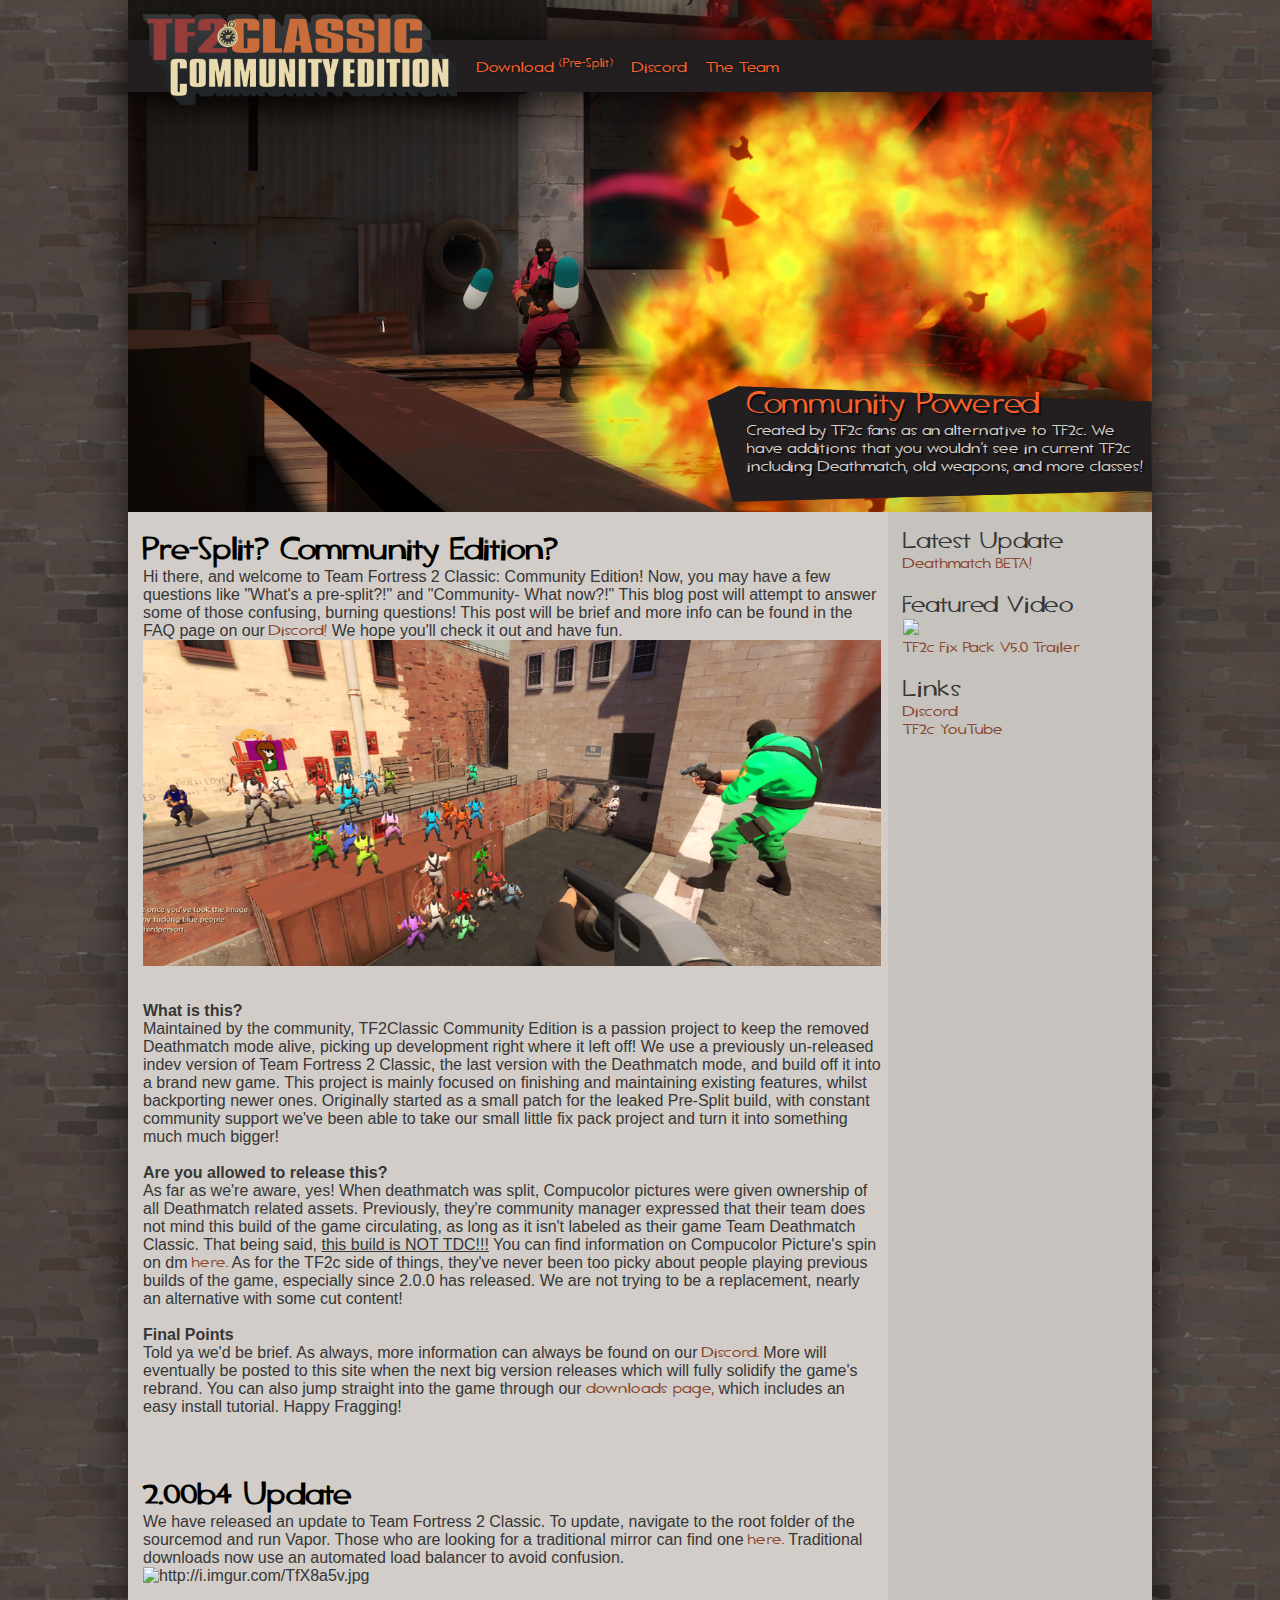
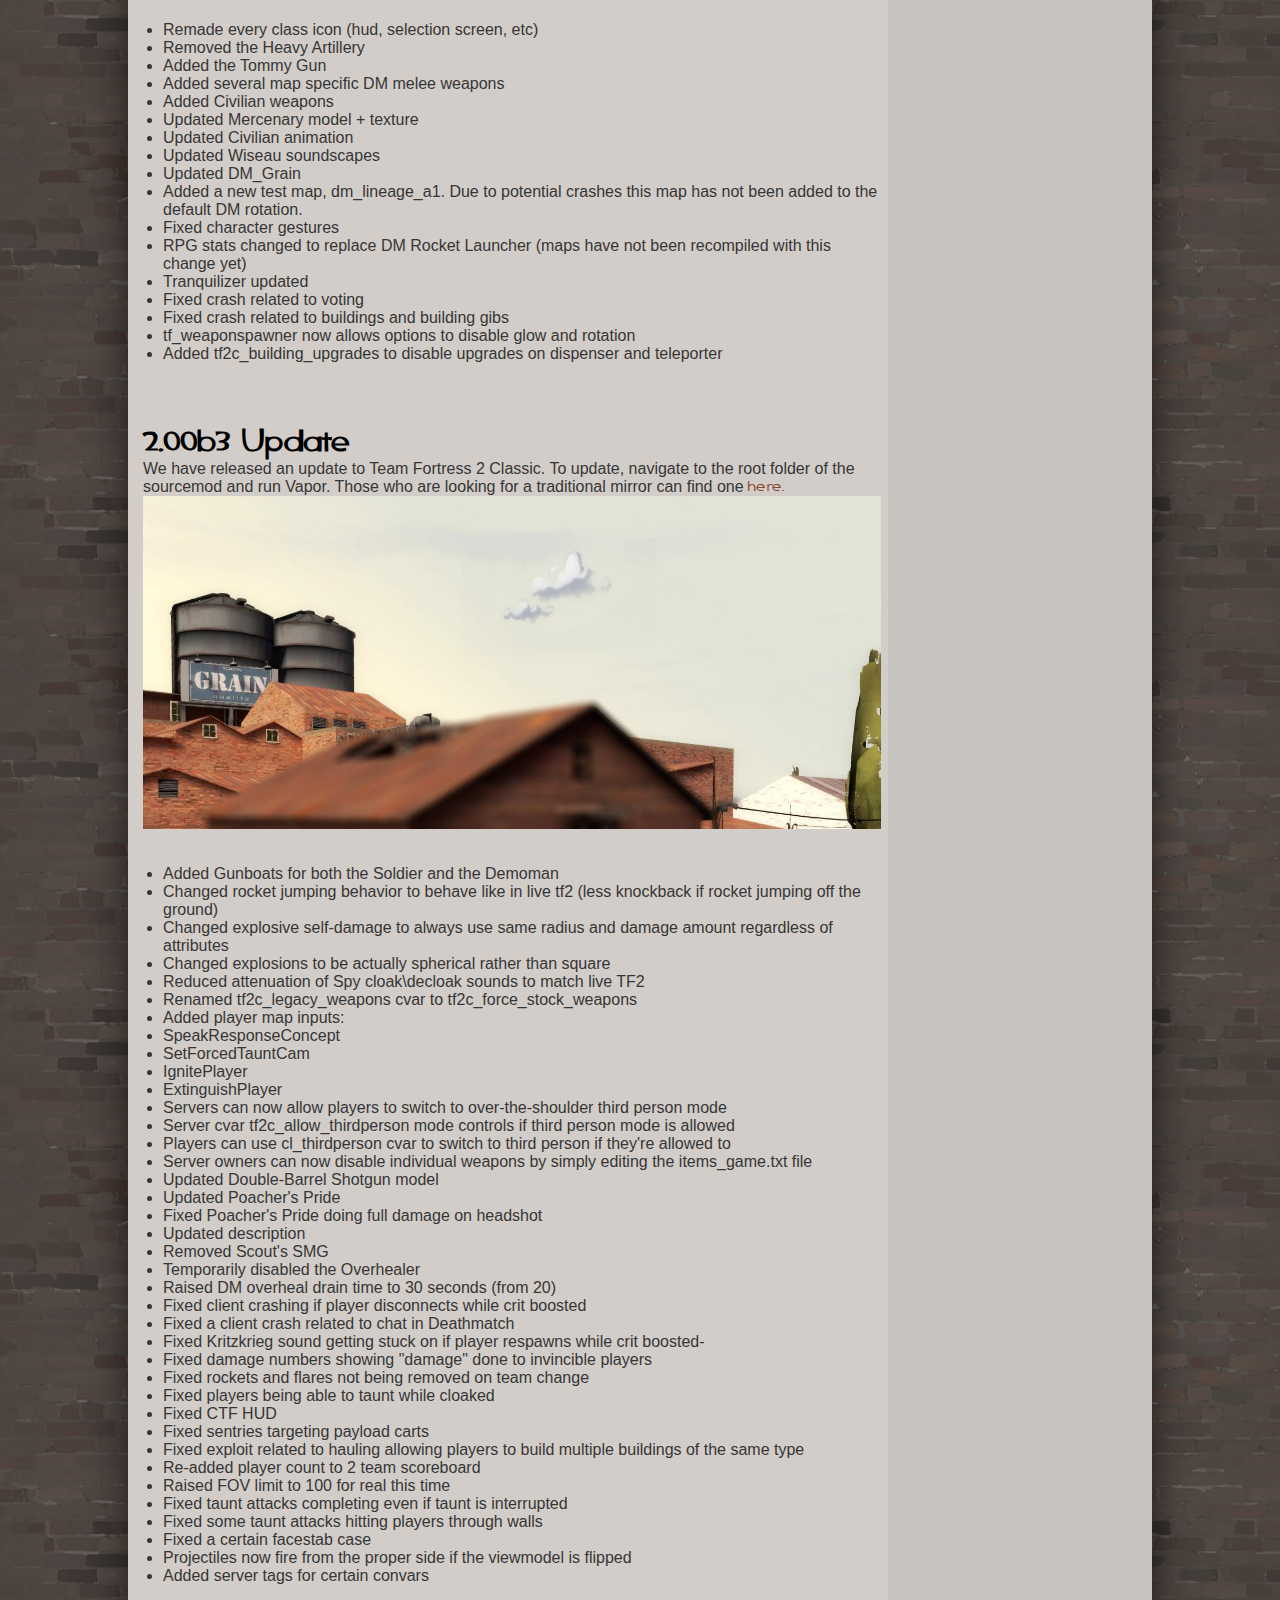
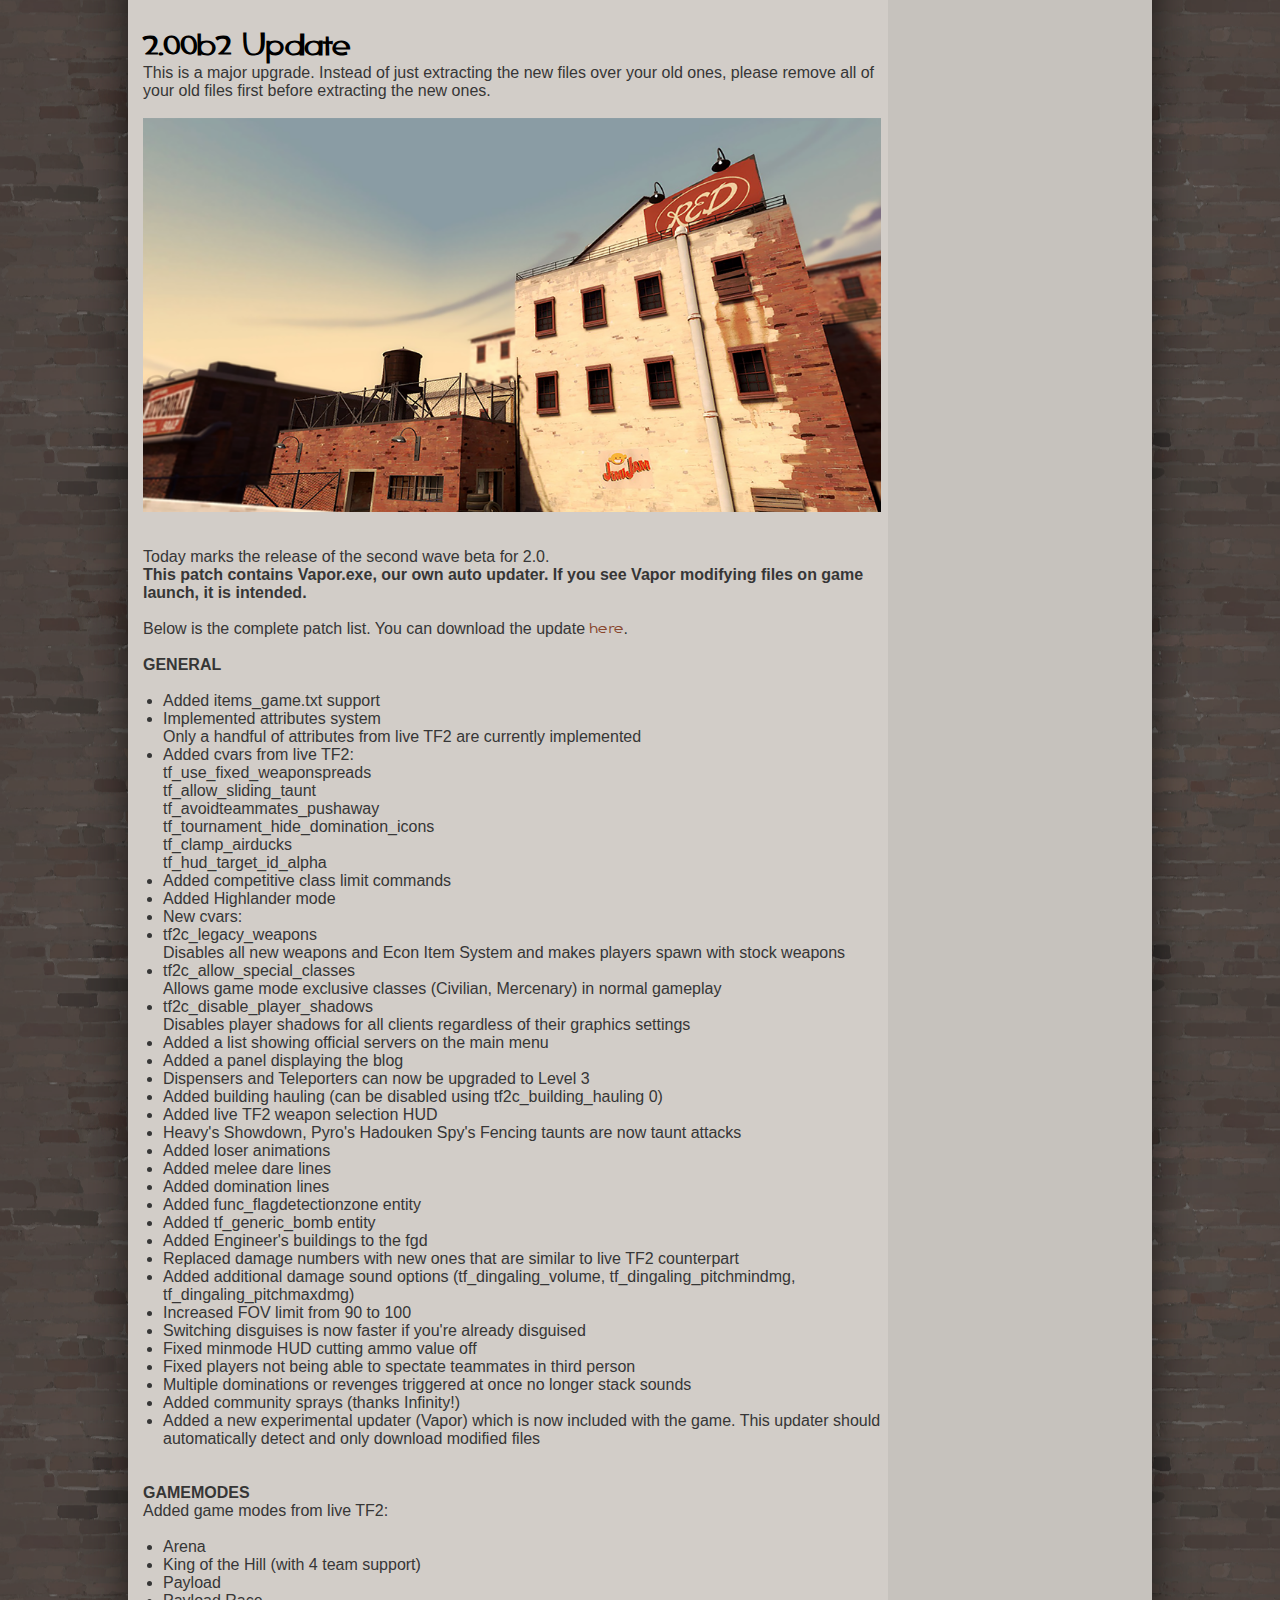
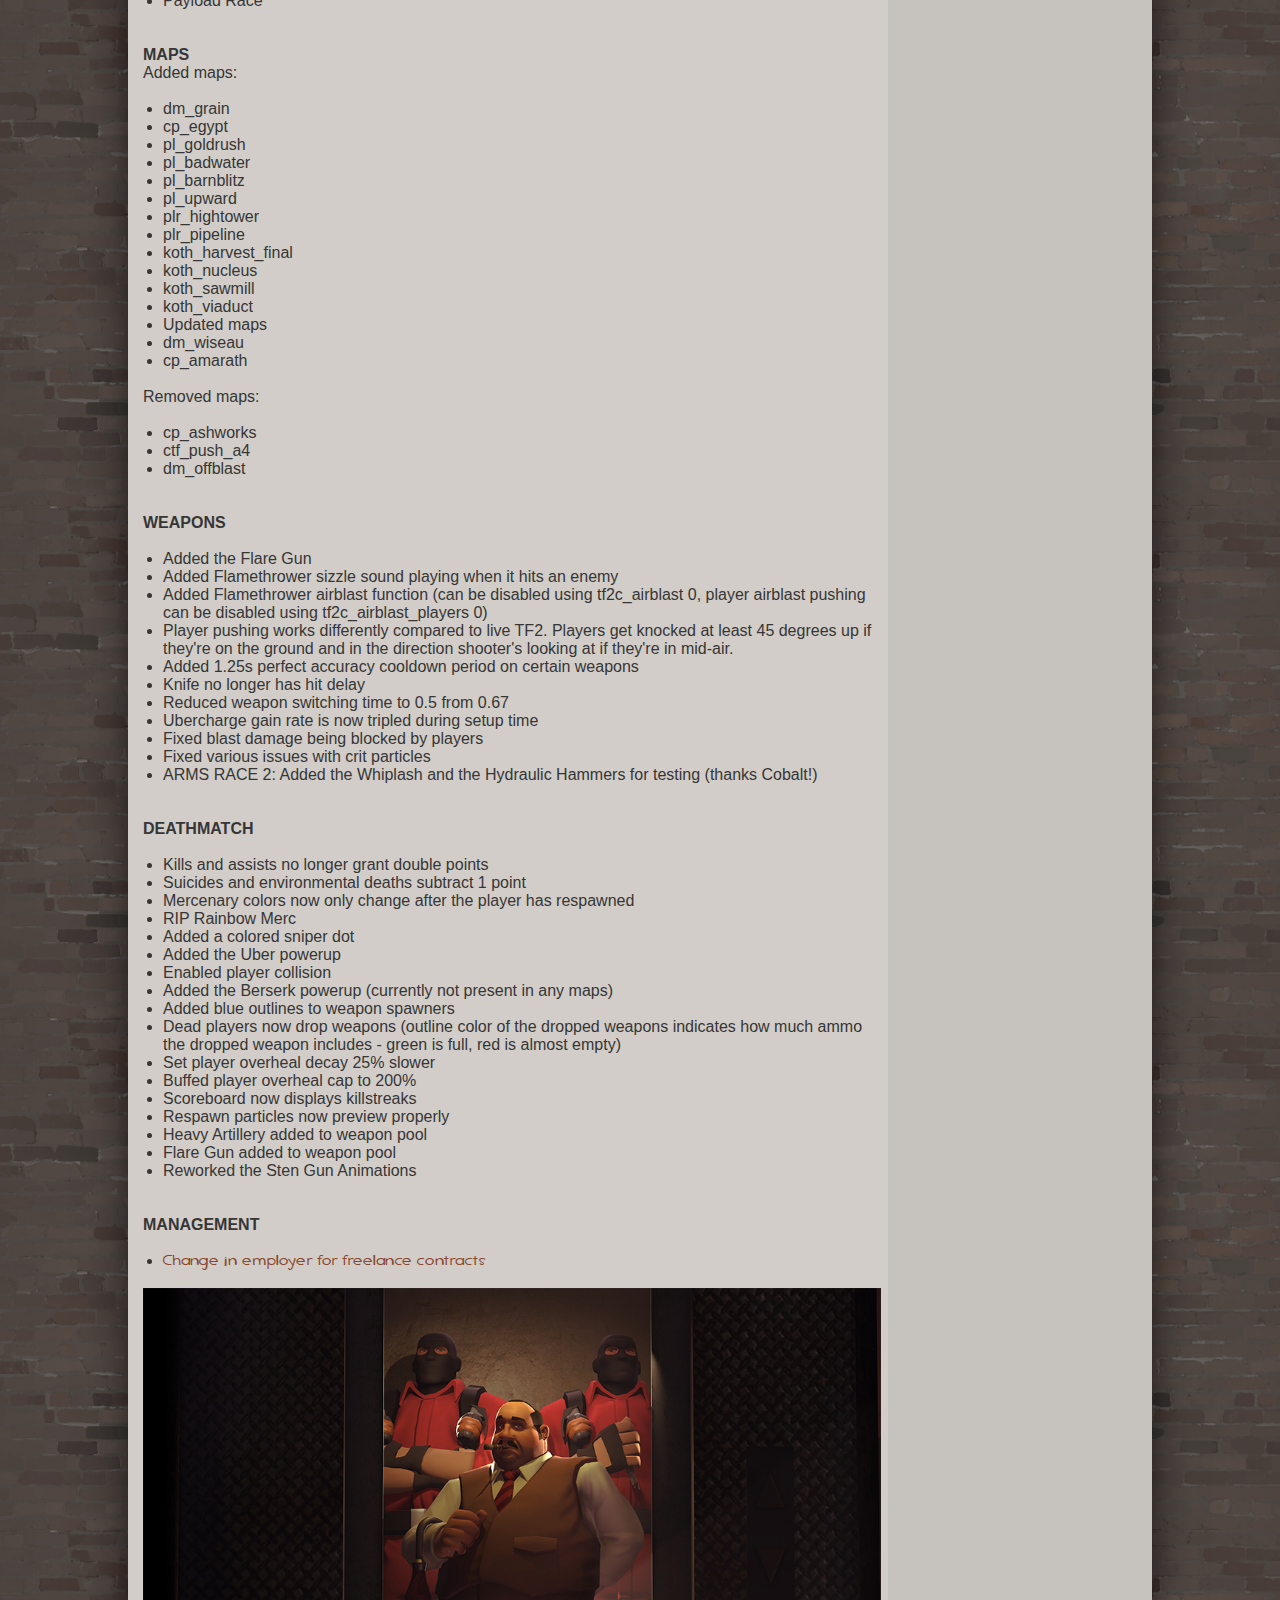
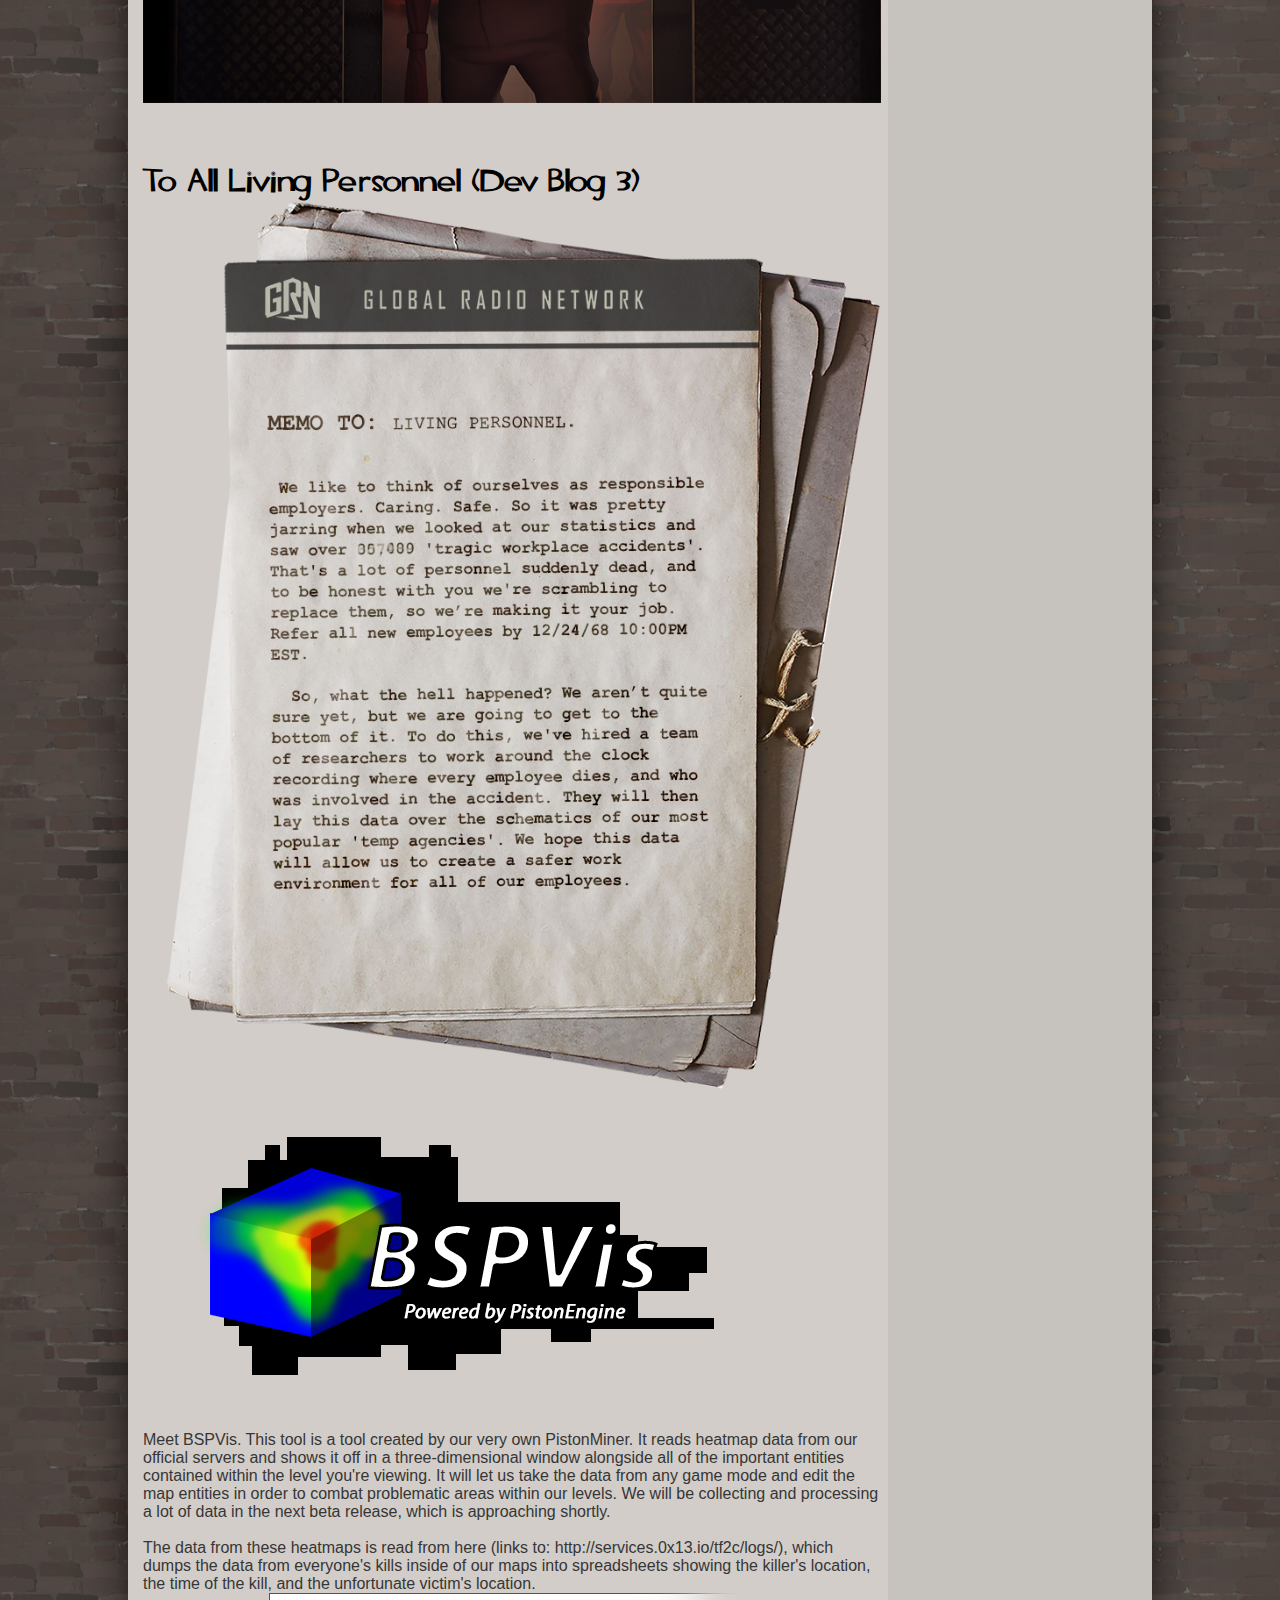
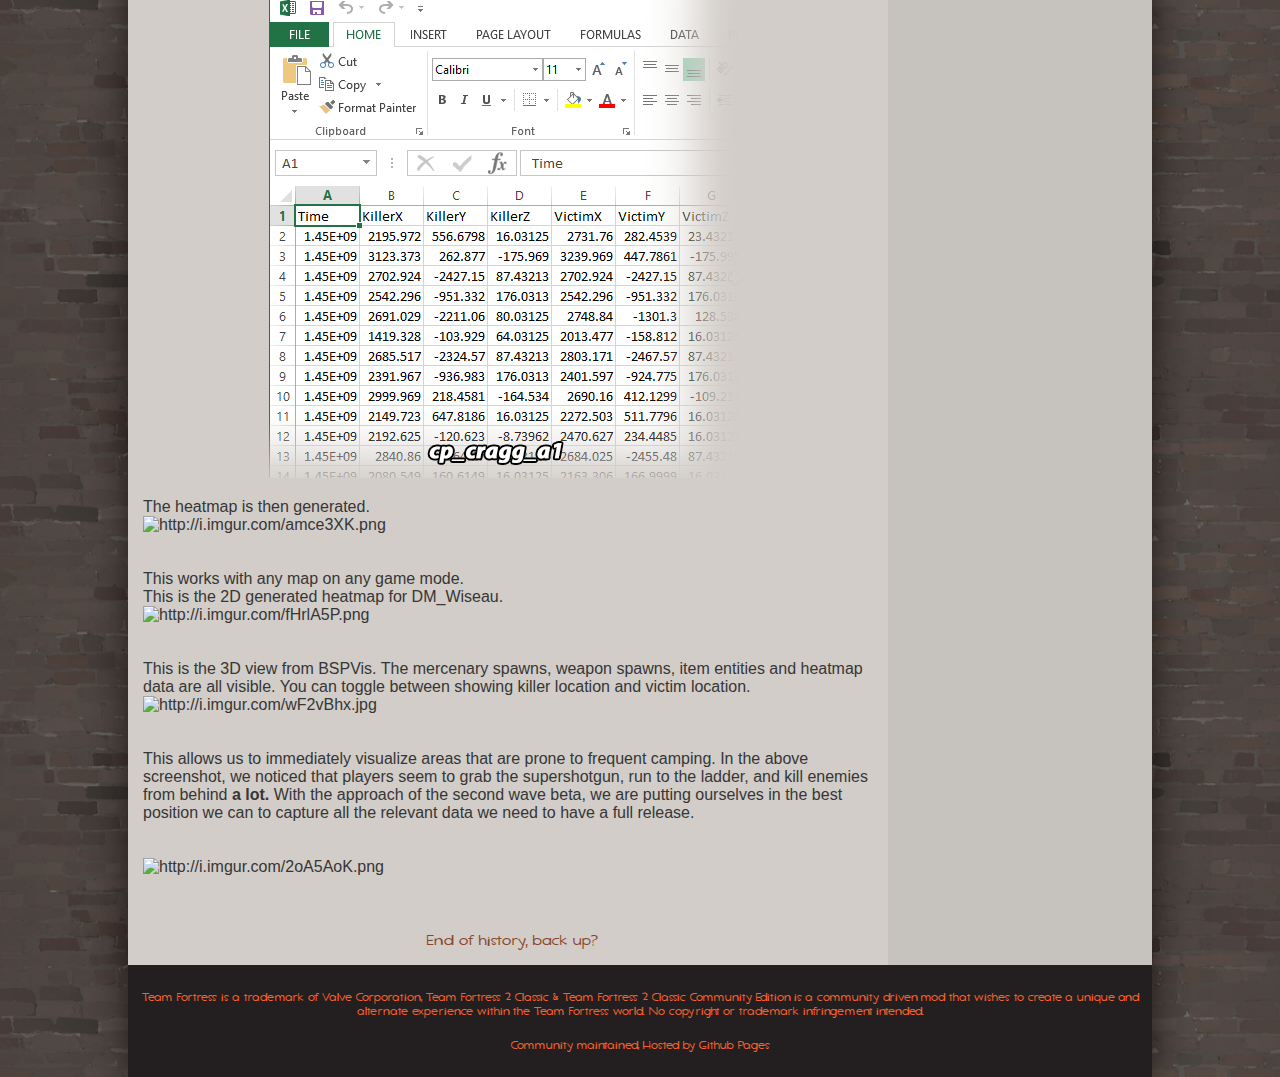
==== index.html @ 8db0d185 "INITIAL COMMIT" ====
<!DOCTYPE html>
<html>
	<head>
		<title>TF2 Classic - A TF2 Mod!</title>
		<link rel="icon" type="image/x-icon" href="content/favicon.png">
		<meta name="viewport" content="width=device-width, initial-scale=1" />
		<meta http-equiv="Content-Type" content="text/html;charset=utf-8" />
		<link href="css/style.css?v=2006" rel="stylesheet" type="text/css" />
		<link href="css/mobile.css?v=2006" media="(max-width: 1100px)" rel="stylesheet" type="text/css" />
				<script src="https://cdnjs.cloudflare.com/ajax/libs/jquery/2.1.4/jquery.min.js"></script>
	</head>
	<body>
		<div id="wrapper">
						<div id="links">
				<span id="link_wrapper">
					<a href="index.html" id="logo_link_link"><img id="logo_link" src="content/newlogo.png" alt="Home"><span id="logo_link_text">Home</span></a>
					<a href="download.html">Download <sup>(Pre-Split)</sup></a>
					<a href="https://discord.gg/7JStYpQbwM" target="_blank">Discord</a>
					<!--<a href="wiki/">Wiki</a>-->
					<a href="theteam.html">The Team</a>
				</span>
			</div>
						<div id="content" class="row">
								<div id="header">
					<div id="info_box">
						<p id="info_h1">Community Powered</p><p id="info_body">Created by TF2c fans as an alternative to TF2c. We have additions that you wouldn't see in current TF2c including Deathmatch, old weapons, and more classes!</p>					</div>
				</div>
								<div id="body">
<div id="counter" style="width: 100%; font-size: 64px; font-family: 'tf2secondary'; text-align: center;"></div>
<div id="posts">
<div class="post"><h1>Pre-Split? Community Edition?</h1><div class="post_content">Hi there, and welcome to Team Fortress 2 Classic: Community Edition!  Now, you may have a few questions like "What's a pre-split?!" and "Community- What now?!"  
This blog post will attempt to answer some of those confusing, burning questions!  This post will be brief and more info can be found in the FAQ page on our <a rel="nofollow" target="_blank" href="https://discord.gg/7JStYpQbwM">Discord!</a> We hope you'll check it out and have fun.<br />
<img src="content/blog/g6lkjdfg594.png" alt="content/blog/g6lkjdfg594.png" /><br />
<br />
<b>What is this?</b><br>
<p>Maintained by the community, TF2Classic Community Edition is a passion project to keep the removed Deathmatch mode alive, picking up development right where it left off!  We use a previously un-released indev version of Team Fortress 2 Classic, 
the last version with the Deathmatch mode, and build off it into a brand new game.  This project is mainly focused on finishing and maintaining existing features, whilst backporting newer ones.  Originally started as a small patch for the leaked Pre-Split 
build, with constant community support we've been able to take our small little fix pack project and turn it into something much much bigger!</p><br>
<b>Are you allowed to release this?</b><br>
<p>As far as we're aware, yes!  When deathmatch was split, Compucolor pictures were given ownership of all Deathmatch related assets.  Previously, they're community manager expressed that their team does not mind this build 
of the game circulating, as long as it isn't labeled as their game Team Deathmatch Classic.  That being said, <u>this build is NOT TDC!!!</u>  You can find information on Compucolor Picture's spin on dm <a rel="nofollow" target="_blank" href="https://compucolorpictures.com/">here.</a>  
As for the TF2c side of things, they've never been too picky about people playing previous builds of the game, especially since 2.0.0 has released.  We are not trying to be a replacement, nearly an alternative with some cut content!</p><br>
<b>Final Points</b><br>
<p>Told ya we'd be brief.  As always, more information can always be found on our <a rel="nofollow" target="_blank" href="https://discord.gg/7JStYpQbwM">Discord.</a>  More will eventually be posted to this site when the next big version releases 
which will fully solidify the game's rebrand.  You can also jump straight into the game through our <a href="download.html">downloads page,</a> which includes an easy install tutorial.  Happy Fragging!</p>
<br />
</div></div><br /><div class="post"><h1>2.00b4 Update</h1><div class="post_content">We have released an update to Team Fortress 2 Classic. To update, navigate to the root folder of the sourcemod and run Vapor. Those who are looking for a traditional mirror can find one <a rel="nofollow" target="_blank" href="download.html">here.</a> Traditional downloads now use an automated load balancer to avoid confusion.<br />
<img src="http://i.imgur.com/TfX8a5v.jpg" alt="http://i.imgur.com/TfX8a5v.jpg" /><br />
<ul><br />
<li> Remade every class icon (hud, selection screen, etc)<br />
<li> Removed the Heavy Artillery<br />
<li> Added the Tommy Gun<br />
<li> Added several map specific DM melee weapons<br />
<li> Added Civilian weapons<br />
<li> Updated Mercenary model + texture<br />
<li> Updated Civilian animation<br />
<li> Updated Wiseau soundscapes<br />
<li> Updated DM_Grain<br />
<li> Added a new test map, dm_lineage_a1. Due to potential crashes this map has not been added to the default DM rotation.<br />
<li> Fixed character gestures<br />
<li> RPG stats changed to replace DM Rocket Launcher (maps have not been recompiled with this change yet)<br />
<li> Tranquilizer updated<br />
<li> Fixed crash related to voting<br />
<li> Fixed crash related to buildings and building gibs<br />
<li> tf_weaponspawner now allows options to disable glow and rotation<br />
<li> Added tf2c_building_upgrades to disable upgrades on dispenser and teleporter<br />
<br />
</ul></div></div><br /><div class="post"><h1>2.00b3 Update</h1><div class="post_content">We have released an update to Team Fortress 2 Classic. To update, navigate to the root folder of the sourcemod and run Vapor. Those who are looking for a traditional mirror can find one <a rel="nofollow" target="_blank" href="download.html">here.</a><br />
<img src="content/blog/ubpput8x2ikh.jpg" alt="content/blog/ubpput8x2ikh.jpg" /><br />
<ul><br />
<li> Added Gunboats for both the Soldier and the Demoman<br />
<li> Changed rocket jumping behavior to behave like in live tf2 (less knockback if rocket jumping off the ground)<br />
<li> Changed explosive self-damage to always use same radius and damage amount regardless of attributes<br />
<li> Changed explosions to be actually spherical rather than square<br />
<li> Reduced attenuation of Spy cloak\decloak sounds to match live TF2<br />
<li> Renamed tf2c_legacy_weapons cvar to tf2c_force_stock_weapons<br />
<li> Added player map inputs:<br />
	<li> SpeakResponseConcept<br />
	<li> SetForcedTauntCam<br />
	<li> IgnitePlayer<br />
	<li> ExtinguishPlayer<br />
<li> Servers can now allow players to switch to over-the-shoulder third person mode<br />
	<li> Server cvar tf2c_allow_thirdperson mode controls if third person mode is allowed<br />
	<li> Players can use cl_thirdperson cvar to switch to third person if they're allowed to<br />
<li> Server owners can now disable individual weapons by simply editing the items_game.txt file<br />
<li> Updated Double-Barrel Shotgun model<br />
<li> Updated Poacher's Pride<br />
	<li> Fixed Poacher's Pride doing full damage on headshot<br />
	<li>Updated description<br />
<li> Removed Scout's SMG<br />
<li> Temporarily disabled the Overhealer<br />
<li> Raised DM overheal drain time to 30 seconds (from 20)<br />
<li> Fixed client crashing if player disconnects while crit boosted<br />
<li> Fixed a client crash related to chat in Deathmatch<br />
<li> Fixed Kritzkrieg sound getting stuck on if player respawns while crit boosted-<br />
<li> Fixed damage numbers showing "damage" done to invincible players<br />
<li> Fixed rockets and flares not being removed on team change<br />
<li> Fixed players being able to taunt while cloaked<br />
<li> Fixed CTF HUD<br />
<li> Fixed sentries targeting payload carts<br />
<li> Fixed exploit related to hauling allowing players to build multiple buildings of the same type<br />
<li> Re-added player count to 2 team scoreboard<br />
<li> Raised FOV limit to 100 for real this time<br />
<li> Fixed taunt attacks completing even if taunt is interrupted<br />
<li> Fixed some taunt attacks hitting players through walls<br />
<li> Fixed a certain facestab case<br />
<li> Projectiles now fire from the proper side if the viewmodel is flipped<br />
<li> Added server tags for certain convars<br />
</ul></div></div><br /><div class="post"><h1>2.00b2 Update</h1><div class="post_content">This is a major upgrade. Instead of just extracting the new files over your old ones, please remove all of your old files first before extracting the new ones.<br />
<br />
<img src="content/blog/htwvy5lqeqb5.png" alt="content/blog/htwvy5lqeqb5.png" /><br />
<br />
Today marks the release of the second wave beta for 2.0.<br />
<b>This patch contains Vapor.exe, our own auto updater. If you see Vapor modifying files on game launch, it is intended.</b><br />
<br />
Below is the complete patch list. You can download the update <a rel="nofollow" target="_blank" href="download.html">here</a>.<br />
<br />
<b>GENERAL</b><br />
<ul><br />
<li> Added items_game.txt support<br />
<li> Implemented attributes system<br />
Only a handful of attributes from live TF2 are currently implemented<br />
<li> Added cvars from live TF2:<br />
tf_use_fixed_weaponspreads<br />
tf_allow_sliding_taunt<br />
tf_avoidteammates_pushaway<br />
tf_tournament_hide_domination_icons<br />
tf_clamp_airducks<br />
tf_hud_target_id_alpha<br />
<li> Added competitive class limit commands<br />
<li> Added Highlander mode<br />
<li> New cvars:<br />
<li> tf2c_legacy_weapons<br />
Disables all new weapons and Econ Item System and makes players spawn with stock weapons<br />
<li> tf2c_allow_special_classes<br />
Allows game mode exclusive classes (Civilian, Mercenary) in normal gameplay<br />
<li> tf2c_disable_player_shadows<br />
Disables player shadows for all clients regardless of their graphics settings<br />
<li> Added a list showing official servers on the main menu<br />
<li> Added a panel displaying the blog<br />
<li> Dispensers and Teleporters can now be upgraded to Level 3<br />
<li> Added building hauling (can be disabled using tf2c_building_hauling 0)<br />
<li> Added live TF2 weapon selection HUD<br />
<li> Heavy's Showdown, Pyro's Hadouken Spy's Fencing taunts are now taunt attacks<br />
<li> Added loser animations<br />
<li> Added melee dare lines<br />
<li> Added domination lines<br />
<li> Added func_flagdetectionzone entity<br />
<li> Added tf_generic_bomb entity<br />
<li> Added Engineer's buildings to the fgd<br />
<li> Replaced damage numbers with new ones that are similar to live TF2 counterpart<br />
<li> Added additional damage sound options (tf_dingaling_volume, tf_dingaling_pitchmindmg, tf_dingaling_pitchmaxdmg)<br />
<li> Increased FOV limit from 90 to 100<br />
<li> Switching disguises is now faster if you're already disguised<br />
<li> Fixed minmode HUD cutting ammo value off<br />
<li> Fixed players not being able to spectate teammates in third person<br />
<li> Multiple dominations or revenges triggered at once no longer stack sounds<br />
<li> Added community sprays (thanks Infinity!)<br />
<li> Added a new experimental updater (Vapor) which is now included with the game. This updater should automatically detect and only download modified files<br />
</ul><br />
<br />
<b>GAMEMODES</b><br />
Added game modes from live TF2:<br />
<ul><br />
<li> Arena<br />
<li> King of the Hill (with 4 team support)<br />
<li> Payload<br />
<li> Payload Race<br />
</ul><br />
<br />
<b>MAPS</b><br />
Added maps:<br />
<ul><br />
<li> dm_grain<br />
<li> cp_egypt<br />
<li> pl_goldrush<br />
<li> pl_badwater<br />
<li> pl_barnblitz<br />
<li> pl_upward<br />
<li> plr_hightower<br />
<li> plr_pipeline<br />
<li> koth_harvest_final<br />
<li> koth_nucleus<br />
<li> koth_sawmill<br />
<li> koth_viaduct<br />
<li> Updated maps<br />
<li> dm_wiseau<br />
<li> cp_amarath<br />
</ul><br />
Removed maps:<br />
<ul><br />
<li> cp_ashworks<br />
<li> ctf_push_a4<br />
<li> dm_offblast<br />
</ul><br />
<br />
<b>WEAPONS</b><br />
<ul><br />
<li> Added the Flare Gun<br />
<li> Added Flamethrower sizzle sound playing when it hits an enemy<br />
<li> Added Flamethrower airblast function (can be disabled using tf2c_airblast 0, player airblast pushing can be disabled using tf2c_airblast_players 0)<br />
<li> Player pushing works differently compared to live TF2. Players get knocked at least 45 degrees up if they're on the ground and in the direction shooter's looking at if they're in mid-air.<br />
<li> Added 1.25s perfect accuracy cooldown period on certain weapons<br />
<li> Knife no longer has hit delay<br />
<li> Reduced weapon switching time to 0.5 from 0.67<br />
<li> Ubercharge gain rate is now tripled during setup time<br />
<li> Fixed blast damage being blocked by players<br />
<li> Fixed various issues with crit particles<br />
<li> ARMS RACE 2: Added the Whiplash and the Hydraulic Hammers for testing (thanks Cobalt!)<br />
</ul><br />
<br />
<b>DEATHMATCH</b><br />
<ul><br />
<li> Kills and assists no longer grant double points<br />
<li> Suicides and environmental deaths subtract 1 point<br />
<li> Mercenary colors now only change after the player has respawned<br />
<li> RIP Rainbow Merc<br />
<li> Added a colored sniper dot<br />
<li> Added the Uber powerup<br />
<li> Enabled player collision<br />
<li> Added the Berserk powerup (currently not present in any maps)<br />
<li> Added blue outlines to weapon spawners<br />
<li> Dead players now drop weapons (outline color of the dropped weapons indicates how much ammo the dropped weapon includes - green is full, red is almost empty)<br />
<li> Set player overheal decay 25% slower<br />
<li> Buffed player overheal cap to 200%<br />
<li> Scoreboard now displays killstreaks<br />
<li> Respawn particles now preview properly<br />
<li> Heavy Artillery added to weapon pool<br />
<li> Flare Gun added to weapon pool<br />
<li> Reworked the Sten Gun Animations<br />
</ul><br />
<br />
<b>MANAGEMENT</b><br />
<ul><br />
<li> <a rel="nofollow" target="_blank" href="http://steamcommunity.com/sharedfiles/filedetails/?id=584650263">Change in employer for freelance contracts</a><br />
</ul><br />
<img src="content/blog/uzyfdug19452.png" alt="content/blog/uzyfdug19452.png" /><br />
</div></div><br /><div class="post"><h1>To All Living Personnel (Dev Blog 3)</h1><div class="post_content"><div style="text-align: center;"><img src="content/blog/y5yfge9lgke5.png" alt="content/blog/y5yfge9lgke5.png" /><br />
<img src="content/blog/uisowifcnddg.png" alt="content/blog/uisowifcnddg.png" /></div><br />
<br />
Meet BSPVis. This tool is a tool created by our very own PistonMiner. It reads heatmap data from our official servers and shows it off in a three-dimensional window alongside all of the important entities contained within the level you're viewing. It will let us take the data from any game mode and edit the map entities in order to combat problematic areas within our levels. We will be collecting and processing a lot of data in the next beta release, which is approaching shortly.<br />
 <br />
The data from these heatmaps is read from here (links to: http://services.0x13.io/tf2c/logs/), which dumps the data from everyone's kills inside of our maps into spreadsheets showing the killer's location, the time of the kill, and the unfortunate victim's location.<br />
<img src="content/blog/96vkmjo75h4m.png" alt="content/blog/96vkmjo75h4m.png" /><br />
The heatmap is then generated.<br />
<img src="http://i.imgur.com/amce3XK.png" alt="http://i.imgur.com/amce3XK.png" /><br />
<br />
This works with any map on any game mode.<br />
This is the 2D generated heatmap for DM_Wiseau.<br />
<img src="http://i.imgur.com/fHrlA5P.png" alt="http://i.imgur.com/fHrlA5P.png" /><br />
<br />
This is the 3D view from BSPVis. The mercenary spawns, weapon spawns, item entities and heatmap data are all visible. You can toggle between showing killer location and victim location. <br />
<img src="http://i.imgur.com/wF2vBhx.jpg" alt="http://i.imgur.com/wF2vBhx.jpg" /><br />
<br />
This allows us to immediately visualize areas that are prone to frequent camping. In the above screenshot, we noticed that players seem to grab the supershotgun, run to the ladder, and kill enemies from behind <b>a lot.</b> With the approach of the second wave beta, we are putting ourselves in the best position we can to capture all the relevant data we need to have a full release.<br />
<br />
<br />
<img src="http://i.imgur.com/2oA5AoK.png" alt="http://i.imgur.com/2oA5AoK.png" /><br />
</div></div><br /><p align="center"><a href="#wrapper">End of history, back up?</a></p></div>
<div id="side">
	<p class="side_h1">
		Latest Update
	</p>
	<p>
		<a href="download.html">Deathmatch BETA!</a>
	</p>
	<br />
	<p class="side_h1">
		Featured Video
	</p>
	<p>
		<!--Featured Video--><a href="https://youtu.be/ZpxQwVnIvNA"><img src="https://i.ytimg.com/vi/IjCIuZAKm1c/mqdefault.jpg"></a><p class="yt_featured"><a href="https://youtu.be/ZpxQwVnIvNA">TF2c Fix Pack V5.0 Trailer</a></p>			</p>
	<br />
	<!--<p class="side_h1">
		Forum Activity
	</p>
	<p>
		Not ready yet
	</p>-->
	<p class="side_h1">
		Links
	</p>
	<p>
		<a href="href="https://discord.gg/7JStYpQbwM" target="_blank">Discord</a><br />
		<a href="https://www.youtube.com/channel/UCTlJuAV_oWIDNMb84CL0wpA/">TF2c YouTube</a><br />
		<!--<a href="https://facepunch.com/showthread.php?t=1483571">Facepunch Thread</a><br />-->
	</p>
</div>
				</div>
								<div id="footer">
					<span class="row">
						<p>
							Team Fortress is a trademark of Valve Corporation, Team Fortress 2 Classic & 
							Team Fortress 2 Classic Community Edition is a community driven mod that 
							wishes to create a unique and alternate experience within the Team Fortress world.
							No copyright or trademark infringement intended.
						</p>
						<p>
							<a href="https://pages.github.com/" title="Community maintained, Hosted by Github Pages">Community maintained, Hosted by Github Pages</a>
						</p>
					</span>
				</div>
							</div>
		</div>
	</body>
</html>
---- css/style.css ----
@import url(fonts/tf2_font.css);

*
{
	padding: 0px;
	margin: 0px;
}

body
{
	background: #4c433f;
	background-image: url( "../content/brick_wall_tall.png" );
	background-repeat: repeat-y;
	background-position: center center;
}

html, body, #wrapper
{
	min-width: 1024px;
	width: 100%;
	color: #363636;
}

img
{
	border: 0px;
}

a
{
	color: #F9612C;
	text-decoration: none;
	font-family: "tf2secondary";
}

a:hover
{
	color: #F9612C;
	text-decoration: underline;
}

#wrapper
{
	width: 100%;
}

#content
{
	box-shadow: 0px 10px 40px rgba( 0, 0, 0, 0.66 );
}

#links
{
	position: absolute;
	top: 40px;
	left: 50%;
	width: 100%;
	max-width: 1024px;
	margin-left: -512px;
	background: #231F20;
	box-shadow: 0px 10px 40px -7.5px rgba( 0, 0, 0, 0.66 ), 0px -10px 40px -7.5px rgba( 0, 0, 0, 0.66 );
	z-index: 1;
}

#links a
{
	padding-right: 15px;
	text-shadow: 0px 0px 3px rgba( 0, 0, 0, 0.5 );
}

#link_wrapper
{
	padding: 15px;
	padding-left: 330px;
	display: block;
	width: 679px;
}

#logo_link
{
	position: absolute;
	top: -30px;
	left: 15px;
	transition: 0.3s all;
}

#logo_link:hover
{
	filter: contrast( 0.5 ) brightness( 1.5 );
	-webkit-filter: contrast( 0.5 ) brightness( 1.5 );
}

#logo_link_text
{
	display: inline-block;
	width: 0px;
	overflow: hidden;
}

.row
{
	width: 1024px;
	display: block;
	margin: auto;
}

#header
{
	background-image: url( "../content/banner_image_beta3.png?cache=0" );
	background-size: cover;
	background-position: center center;
	box-shadow: inset 0px 0px 200px rgba( 0, 0, 0, 0.4 );
	position: relative;
	height: 512px;
}

#body
{
	padding: 15px;
	background: #D2CDC8;
	font-family: arial, helvetica;
	position: relative;
}

#body h1, #body h2
{
	padding-top: 5px;
	font-family: "tf2secondary";
}

#body h1, #body h1 a
{
	color: #000;
}

#body a
{
	color: #88472E;
}

#posts
{
	display: inline-block;
	width: 738px;
}

#side
{
	display: inline-block;
	width: 234px;
	padding: 15px;
	margin-left: 8px;
	background: rgba( 100, 100, 100, 0.1 );
	position: absolute;
	top: 0px;
	bottom: 0px;
	right: 0px;
	overflow-y: auto;
}

.side_h1
{
	font-size: 25px;
	font-family: "tf2secondary";
}

.post img
{
	max-width: 100%;
}

#side img
{
	width: 100%;
}

#footer
{
	text-align: center;
	font-family: "tf2secondary";
	background: #231F20;
	color: #F9612C;
	z-index: 1;
	padding: 15px;
	padding-left: 0px;
	padding-right: 0px;
	font-size: 12px;
}

.post
{
	padding-bottom: 20px;
}

#footer p
{
	padding: 10px;
}

li
{
	margin-left: 20px;
}

td
{
	vertical-align: text-top;
}

#info_box
{
	position: absolute;
	bottom: 10px;
	right: 0px;
	background-image: url( "../content/infobox.png" );
	background-size: 100% 100%;
	padding-top: 0px;
	padding-left: 40px;
	padding-right: 5px;
	padding-bottom: 10px;
	width: 400px;
}

#info_h1
{
	font-family: "tf2secondary";
	font-size: 32px;
	text-shadow: 2px 2px 1px rgba( 0, 0, 0, 0.66 );
	color: #F9612C;
}

#info_body
{
	font-family: "tf2secondary";
	text-shadow: 2px 2px 1px rgba( 0, 0, 0, 0.66 );
	color: #D2CDC8;
	min-height: 70px;
	max-height: 135px;
	overflow-y: auto;
}

.post_content img
{
	display: block;
	margin: auto;
}
---- css/mobile.css ----
html, body, #wrapper
{
	min-width: 0px;
}

#links
{
	position: absolute;
	top: 40px;
	left: 0px;
	max-width: 100%;
	margin-left: 0px;
	overflow: hidden;
}

#link_wrapper
{
	width: 100%;
	padding-left: 0px;
	padding-right: 0px;
	text-align: center;
}

#logo_link
{
	width: 0px;
}

#logo_link_text
{
	width: auto;
	display: inline;
}

#content, .row, #links
{
	width: 100%;
}

#header
{
	height: 300px;
}

#posts
{
	display: inline-block;
	width: 100%;
}

#side
{
	display: inline-block;
	width: 0%;
	opacity: 0;
}

#header #webgl_slider
{
	width: 0px;
	height: 0px;
	opacity: 0;
}

#header:hover #webgl_slider
{
	opacity: 0;
}

#info_box
{
	width: 0px;
	height: 0px;
	opacity: 0;
	position: absolute;
	top: 0px;
	left: 0px;
	padding: 0px;
}
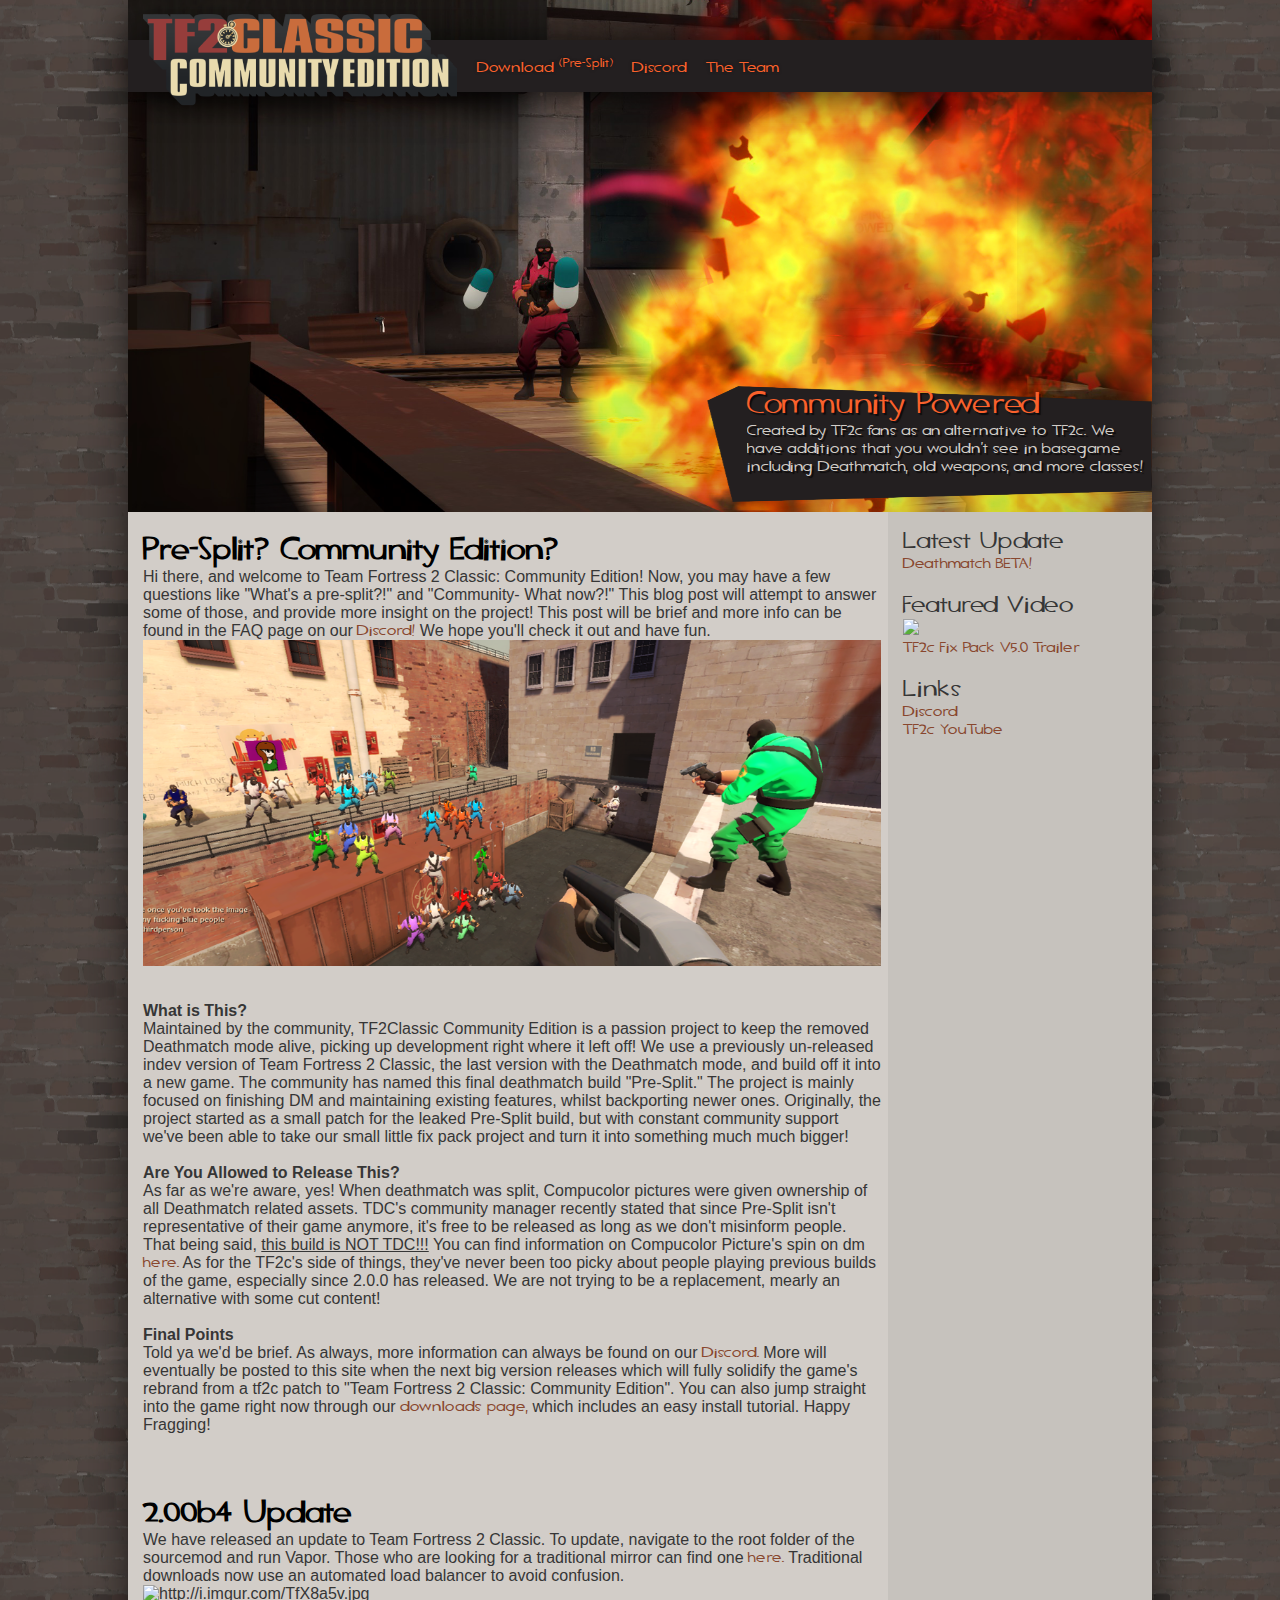
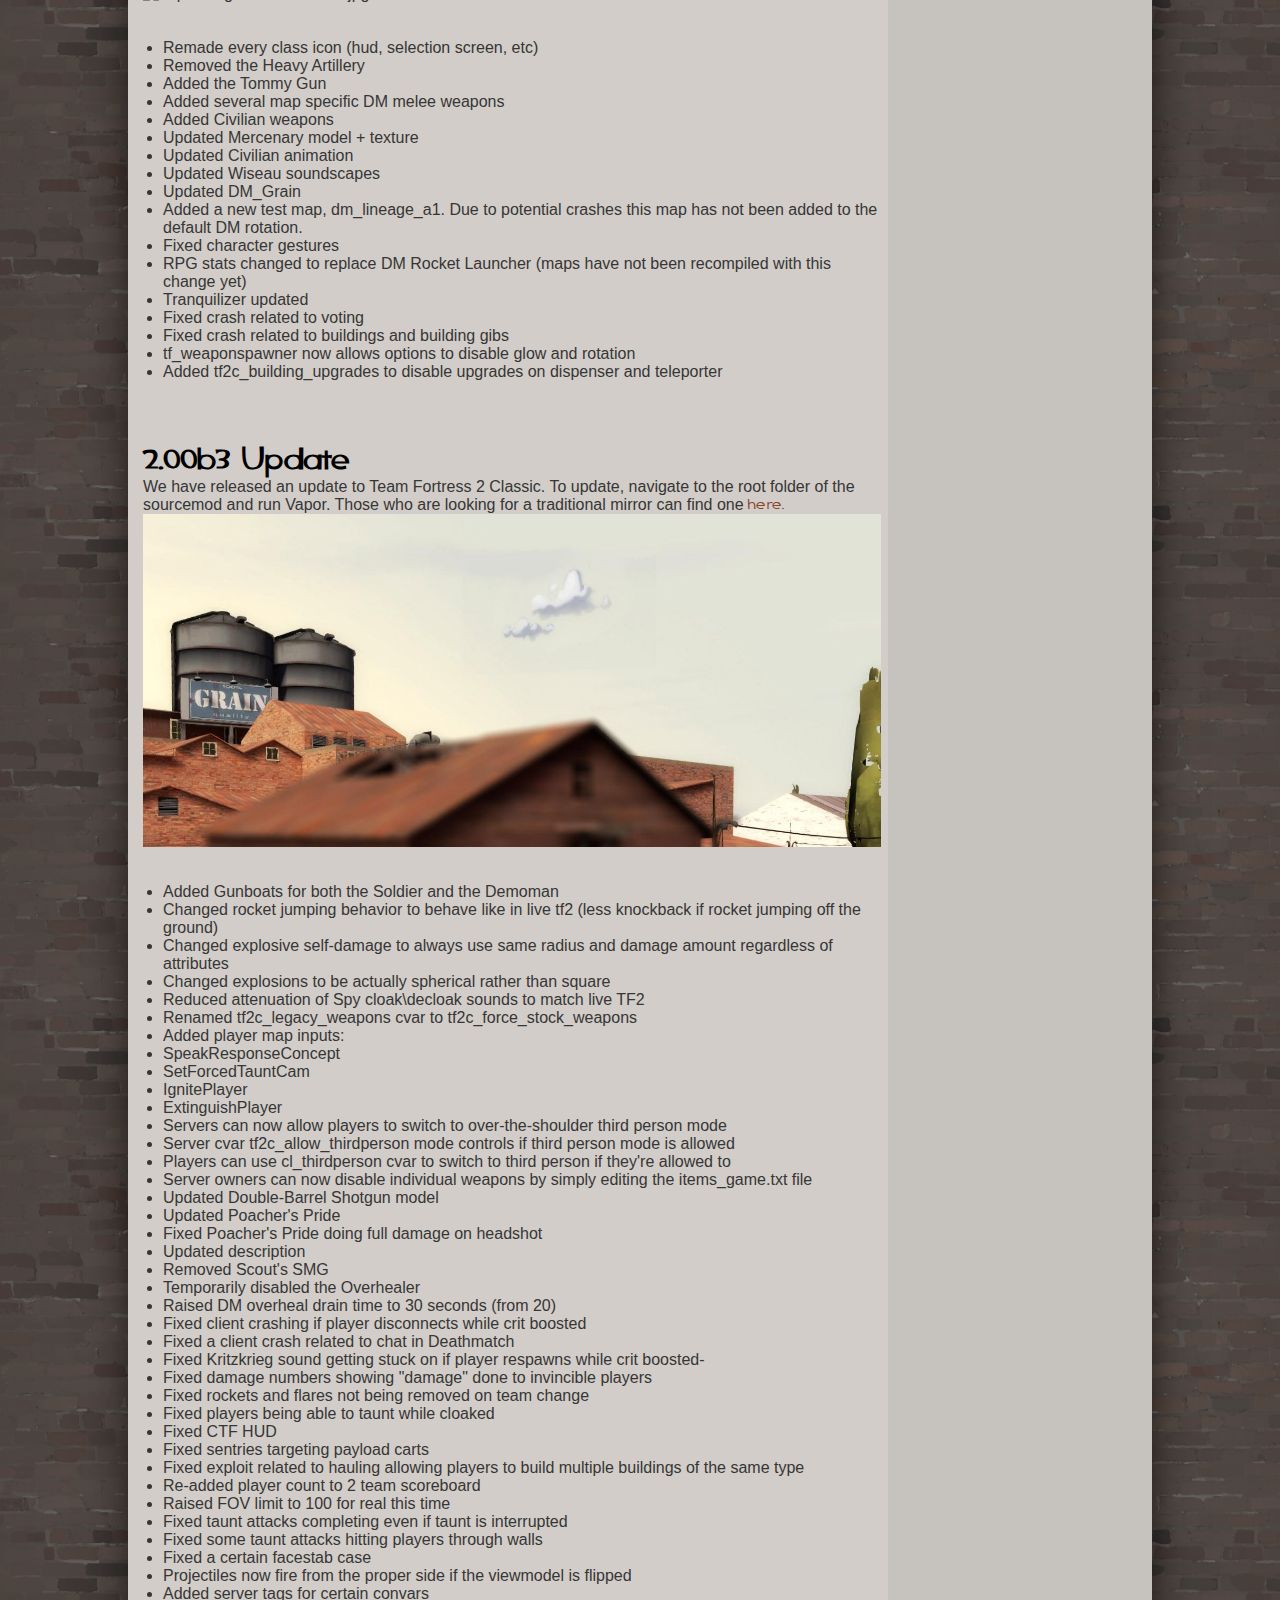
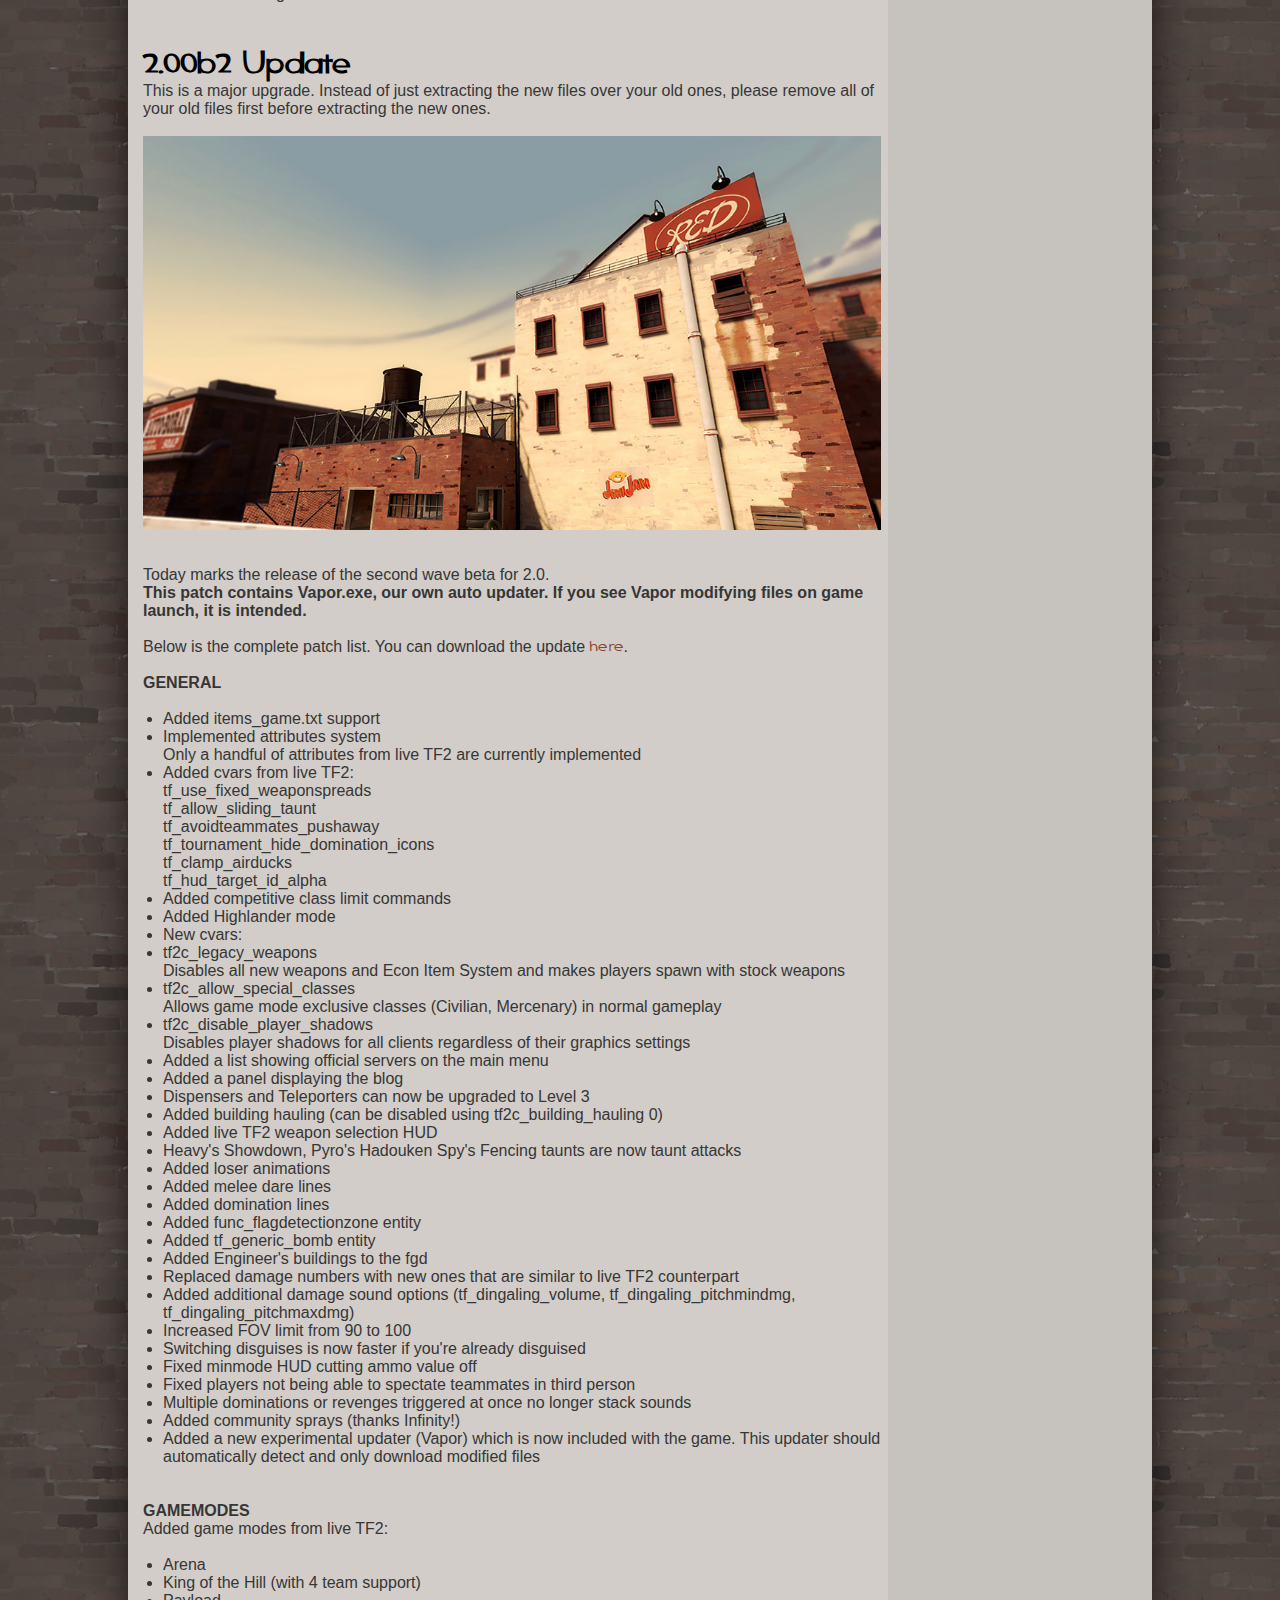
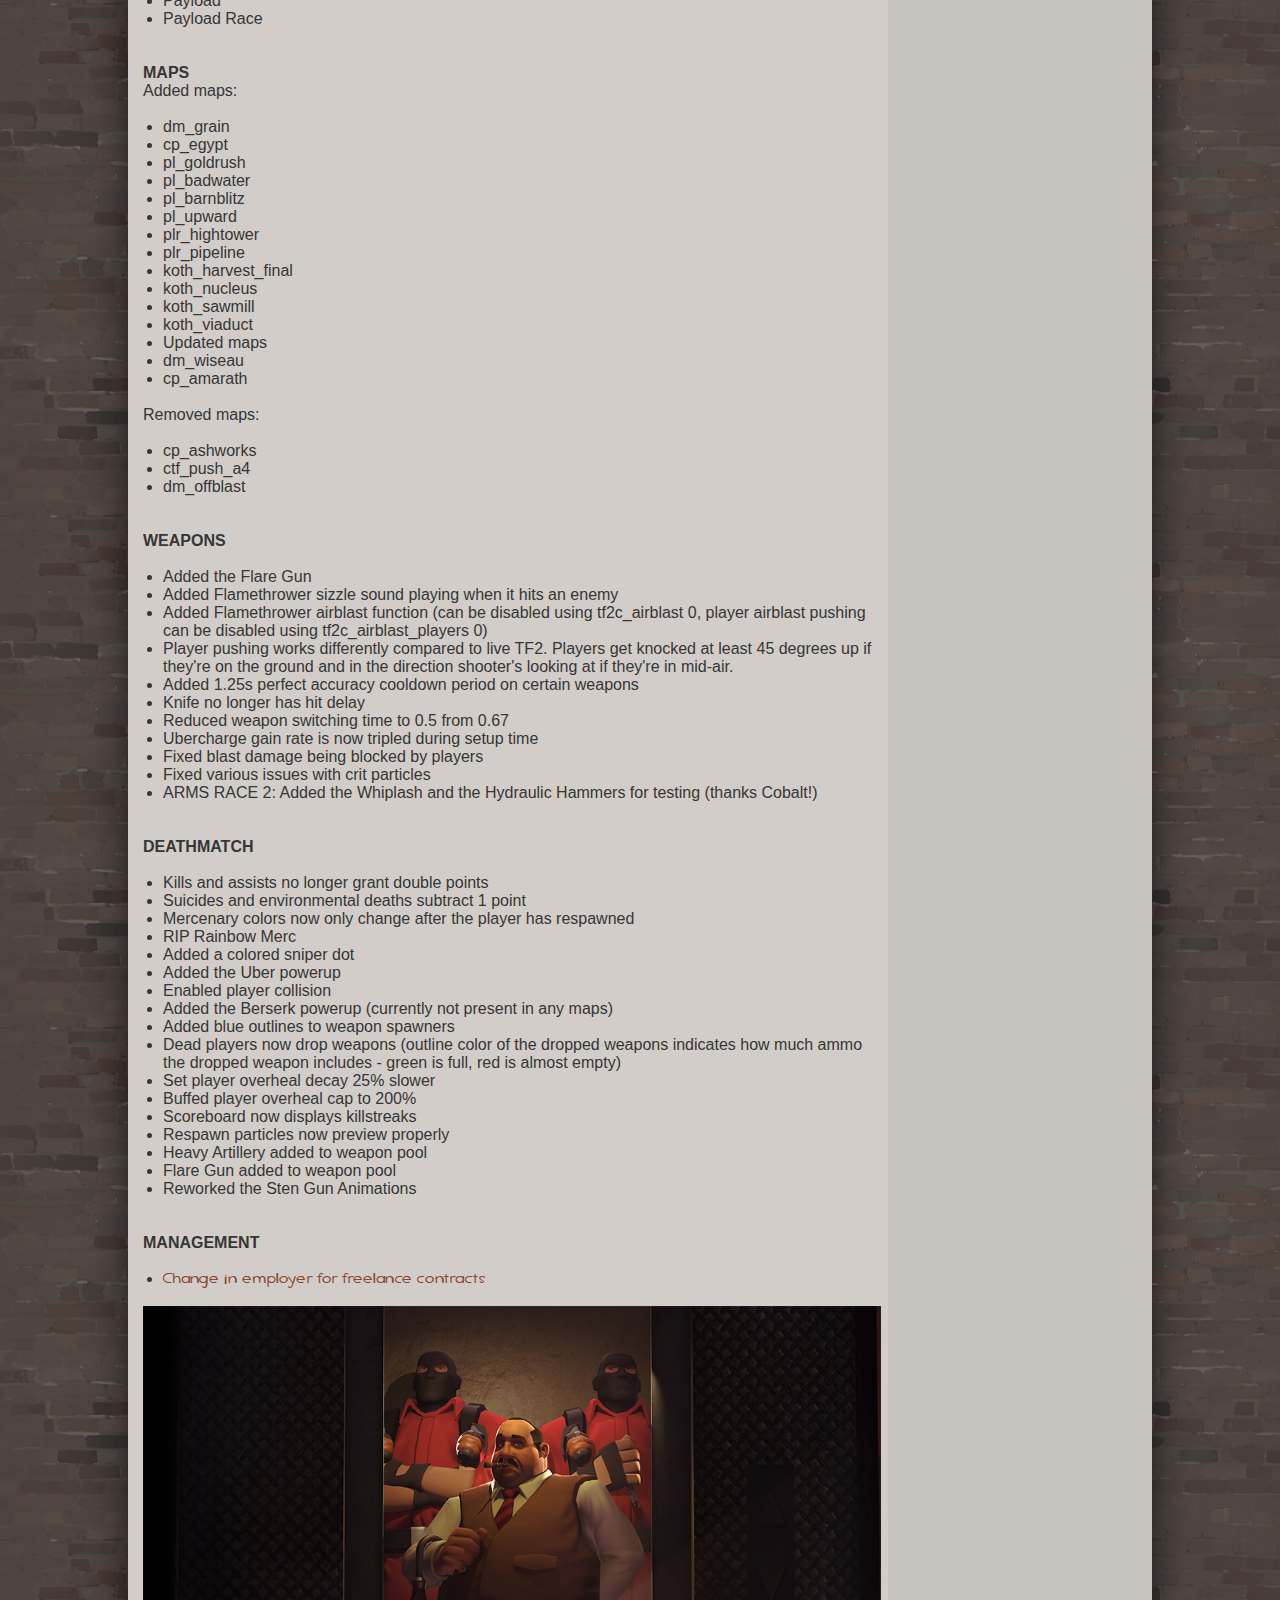
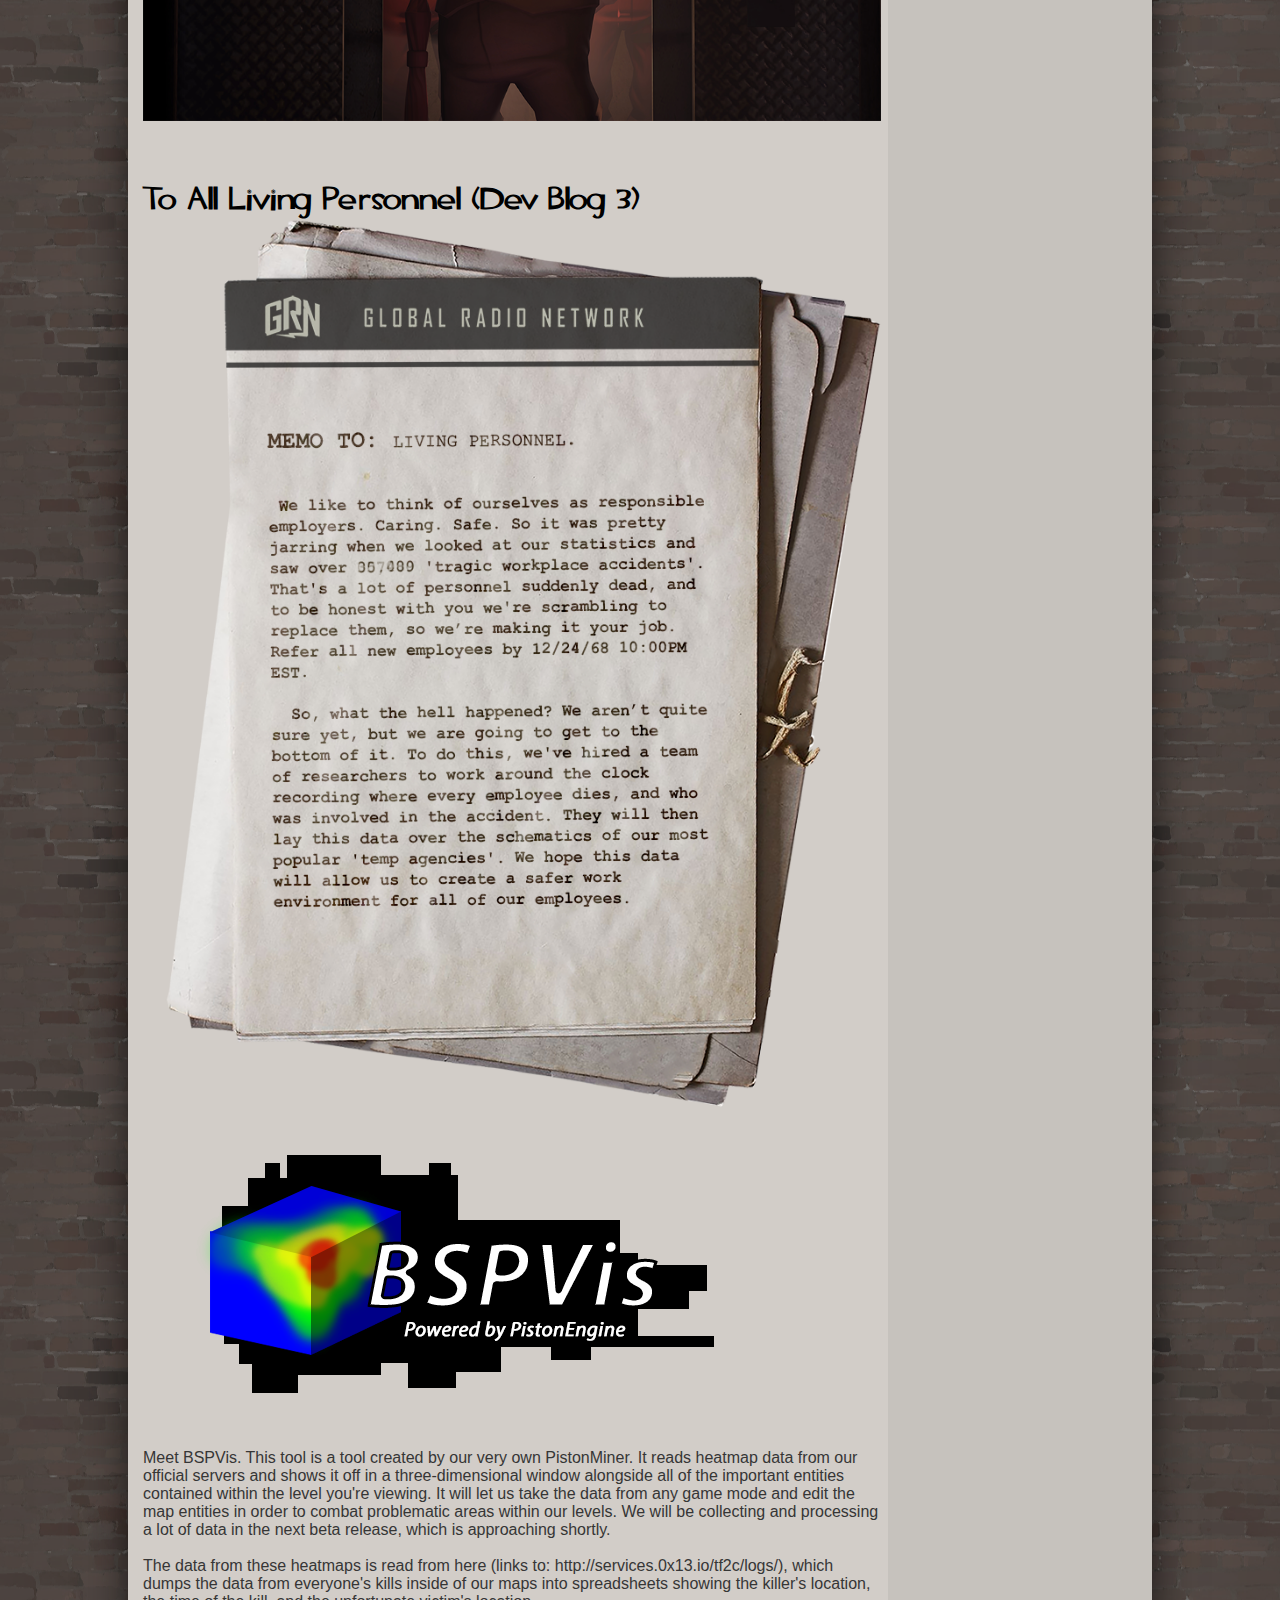
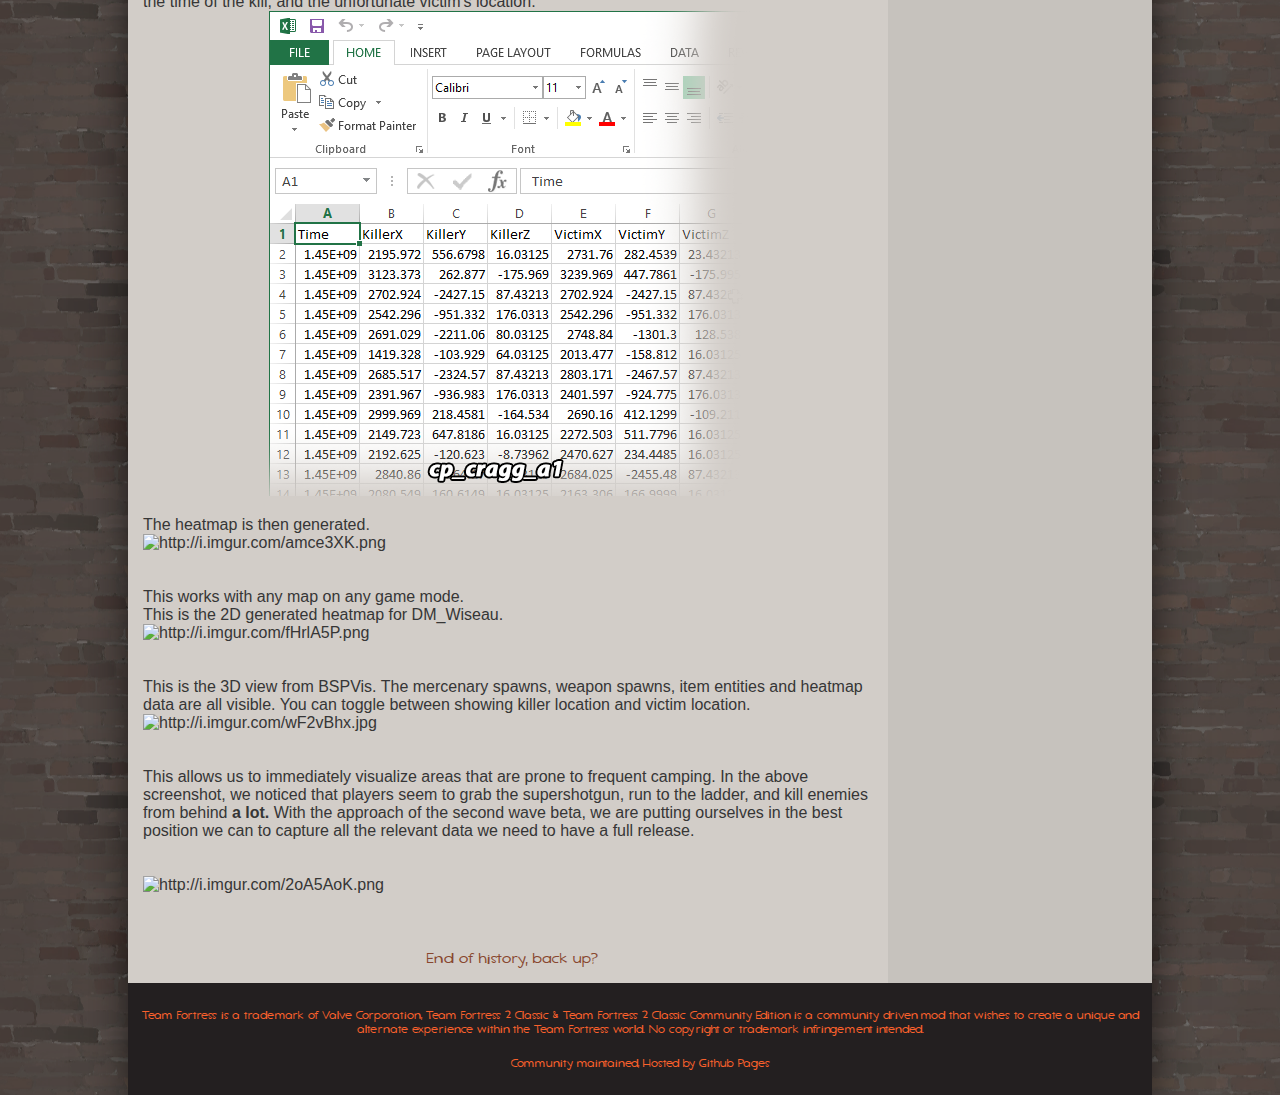
==== commit 40e5971f: "Fixed some grammar, re-explained some things." ====
--- a/index.html
+++ b/index.html
@@ -7,7 +7,13 @@
 		<meta http-equiv="Content-Type" content="text/html;charset=utf-8" />
 		<link href="css/style.css?v=2006" rel="stylesheet" type="text/css" />
 		<link href="css/mobile.css?v=2006" media="(max-width: 1100px)" rel="stylesheet" type="text/css" />
-				<script src="https://cdnjs.cloudflare.com/ajax/libs/jquery/2.1.4/jquery.min.js"></script>
+		<!--<script src="https://cdnjs.cloudflare.com/ajax/libs/jquery/2.1.4/jquery.min.js"></script>  tbh i dont know what this does lol-->
+		<meta property="og:type" content="website">
+		<meta property="og:title" content="TF2 Classic - A TF2 Mod!" />
+		<meta property="og:description" content="Team Fortress 2 Classic: Community Edition is a community archival project for TF2c's cut Deathmatch mode and all of it's content." />
+		<meta property="og:url" content="https://hdmineface.github.io/index" />
+		<meta property="og:image" content="https://hdmineface.github.io/banner.png" />
+		<meta name="twitter:card" content="summary_large_image">
 	</head>
 	<body>
 		<div id="wrapper">
@@ -15,7 +21,7 @@
 				<span id="link_wrapper">
 					<a href="index.html" id="logo_link_link"><img id="logo_link" src="content/newlogo.png" alt="Home"><span id="logo_link_text">Home</span></a>
 					<a href="download.html">Download <sup>(Pre-Split)</sup></a>
-					<a href="https://discord.gg/7JStYpQbwM" target="_blank">Discord</a>
+					<a href="https://discord.gg/7JStYpQbwM">Discord</a>
 					<!--<a href="wiki/">Wiki</a>-->
 					<a href="theteam.html">The Team</a>
 				</span>
@@ -23,28 +29,28 @@
 						<div id="content" class="row">
 								<div id="header">
 					<div id="info_box">
-						<p id="info_h1">Community Powered</p><p id="info_body">Created by TF2c fans as an alternative to TF2c. We have additions that you wouldn't see in current TF2c including Deathmatch, old weapons, and more classes!</p>					</div>
+						<p id="info_h1">Community Powered</p><p id="info_body">Created by TF2c fans as an alternative to TF2c. We have additions that you wouldn't see in basegame including Deathmatch, old weapons, and more classes!</p>					</div>
 				</div>
 								<div id="body">
 <div id="counter" style="width: 100%; font-size: 64px; font-family: 'tf2secondary'; text-align: center;"></div>
 <div id="posts">
 <div class="post"><h1>Pre-Split? Community Edition?</h1><div class="post_content">Hi there, and welcome to Team Fortress 2 Classic: Community Edition!  Now, you may have a few questions like "What's a pre-split?!" and "Community- What now?!"  
-This blog post will attempt to answer some of those confusing, burning questions!  This post will be brief and more info can be found in the FAQ page on our <a rel="nofollow" target="_blank" href="https://discord.gg/7JStYpQbwM">Discord!</a> We hope you'll check it out and have fun.<br />
+This blog post will attempt to answer some of those, and provide more insight on the project! This post will be brief and more info can be found in the FAQ page on our <a href="https://discord.gg/7JStYpQbwM">Discord!</a> We hope you'll check it out and have fun.<br />
 <img src="content/blog/g6lkjdfg594.png" alt="content/blog/g6lkjdfg594.png" /><br />
 <br />
-<b>What is this?</b><br>
+<b>What is This?</b><br>
 <p>Maintained by the community, TF2Classic Community Edition is a passion project to keep the removed Deathmatch mode alive, picking up development right where it left off!  We use a previously un-released indev version of Team Fortress 2 Classic, 
-the last version with the Deathmatch mode, and build off it into a brand new game.  This project is mainly focused on finishing and maintaining existing features, whilst backporting newer ones.  Originally started as a small patch for the leaked Pre-Split 
-build, with constant community support we've been able to take our small little fix pack project and turn it into something much much bigger!</p><br>
-<b>Are you allowed to release this?</b><br>
-<p>As far as we're aware, yes!  When deathmatch was split, Compucolor pictures were given ownership of all Deathmatch related assets.  Previously, they're community manager expressed that their team does not mind this build 
-of the game circulating, as long as it isn't labeled as their game Team Deathmatch Classic.  That being said, <u>this build is NOT TDC!!!</u>  You can find information on Compucolor Picture's spin on dm <a rel="nofollow" target="_blank" href="https://compucolorpictures.com/">here.</a>  
-As for the TF2c side of things, they've never been too picky about people playing previous builds of the game, especially since 2.0.0 has released.  We are not trying to be a replacement, nearly an alternative with some cut content!</p><br>
+the last version with the Deathmatch mode, and build off it into a new game.  The community has named this final deathmatch build "Pre-Split."  The project is mainly focused on finishing DM and maintaining existing features, whilst backporting newer ones.  Originally, the project started as a small patch for the leaked Pre-Split 
+build, but with constant community support we've been able to take our small little fix pack project and turn it into something much much bigger!</p><br>
+<b>Are You Allowed to Release This?</b><br>
+<p>As far as we're aware, yes!  When deathmatch was split, Compucolor pictures were given ownership of all Deathmatch related assets.  TDC's community manager recently stated that since Pre-Split isn't representative of their game anymore, 
+it's free to be released as long as we don't misinform people.  That being said, <u>this build is NOT TDC!!!</u>  You can find information on Compucolor Picture's spin on dm <a href="https://compucolorpictures.com/">here.</a>  
+As for the TF2c's side of things, they've never been too picky about people playing previous builds of the game, especially since 2.0.0 has released.  We are not trying to be a replacement, mearly an alternative with some cut content!</p><br>
 <b>Final Points</b><br>
-<p>Told ya we'd be brief.  As always, more information can always be found on our <a rel="nofollow" target="_blank" href="https://discord.gg/7JStYpQbwM">Discord.</a>  More will eventually be posted to this site when the next big version releases 
-which will fully solidify the game's rebrand.  You can also jump straight into the game through our <a href="download.html">downloads page,</a> which includes an easy install tutorial.  Happy Fragging!</p>
+<p>Told ya we'd be brief.  As always, more information can always be found on our <a href="https://discord.gg/7JStYpQbwM">Discord.</a>  More will eventually be posted to this site when the next big version releases 
+which will fully solidify the game's rebrand from a tf2c patch to "Team Fortress 2 Classic: Community Edition".  You can also jump straight into the game right now through our <a href="download.html">downloads page,</a> which includes an easy install tutorial.  Happy Fragging!</p>
 <br />
-</div></div><br /><div class="post"><h1>2.00b4 Update</h1><div class="post_content">We have released an update to Team Fortress 2 Classic. To update, navigate to the root folder of the sourcemod and run Vapor. Those who are looking for a traditional mirror can find one <a rel="nofollow" target="_blank" href="download.html">here.</a> Traditional downloads now use an automated load balancer to avoid confusion.<br />
+</div></div><br /><div class="post"><h1>2.00b4 Update</h1><div class="post_content">We have released an update to Team Fortress 2 Classic. To update, navigate to the root folder of the sourcemod and run Vapor. Those who are looking for a traditional mirror can find one <a href="download.html">here.</a> Traditional downloads now use an automated load balancer to avoid confusion.<br />
 <img src="http://i.imgur.com/TfX8a5v.jpg" alt="http://i.imgur.com/TfX8a5v.jpg" /><br />
 <ul><br />
 <li> Remade every class icon (hud, selection screen, etc)<br />
@@ -65,7 +71,7 @@
 <li> tf_weaponspawner now allows options to disable glow and rotation<br />
 <li> Added tf2c_building_upgrades to disable upgrades on dispenser and teleporter<br />
 <br />
-</ul></div></div><br /><div class="post"><h1>2.00b3 Update</h1><div class="post_content">We have released an update to Team Fortress 2 Classic. To update, navigate to the root folder of the sourcemod and run Vapor. Those who are looking for a traditional mirror can find one <a rel="nofollow" target="_blank" href="download.html">here.</a><br />
+</ul></div></div><br /><div class="post"><h1>2.00b3 Update</h1><div class="post_content">We have released an update to Team Fortress 2 Classic. To update, navigate to the root folder of the sourcemod and run Vapor. Those who are looking for a traditional mirror can find one <a href="download.html">here.</a><br />
 <img src="content/blog/ubpput8x2ikh.jpg" alt="content/blog/ubpput8x2ikh.jpg" /><br />
 <ul><br />
 <li> Added Gunboats for both the Soldier and the Demoman<br />
@@ -113,7 +119,7 @@
 Today marks the release of the second wave beta for 2.0.<br />
 <b>This patch contains Vapor.exe, our own auto updater. If you see Vapor modifying files on game launch, it is intended.</b><br />
 <br />
-Below is the complete patch list. You can download the update <a rel="nofollow" target="_blank" href="download.html">here</a>.<br />
+Below is the complete patch list. You can download the update <a href="download.html">here</a>.<br />
 <br />
 <b>GENERAL</b><br />
 <ul><br />
@@ -232,7 +238,7 @@
 <br />
 <b>MANAGEMENT</b><br />
 <ul><br />
-<li> <a rel="nofollow" target="_blank" href="http://steamcommunity.com/sharedfiles/filedetails/?id=584650263">Change in employer for freelance contracts</a><br />
+<li> <a href="http://steamcommunity.com/sharedfiles/filedetails/?id=584650263">Change in employer for freelance contracts</a><br />
 </ul><br />
 <img src="content/blog/uzyfdug19452.png" alt="content/blog/uzyfdug19452.png" /><br />
 </div></div><br /><div class="post"><h1>To All Living Personnel (Dev Blog 3)</h1><div class="post_content"><div style="text-align: center;"><img src="content/blog/y5yfge9lgke5.png" alt="content/blog/y5yfge9lgke5.png" /><br />
@@ -281,7 +287,7 @@
 		Links
 	</p>
 	<p>
-		<a href="href="https://discord.gg/7JStYpQbwM" target="_blank">Discord</a><br />
+		<a href="https://discord.gg/7JStYpQbwM" target="_blank">Discord</a><br />
 		<a href="https://www.youtube.com/channel/UCTlJuAV_oWIDNMb84CL0wpA/">TF2c YouTube</a><br />
 		<!--<a href="https://facepunch.com/showthread.php?t=1483571">Facepunch Thread</a><br />-->
 	</p>
